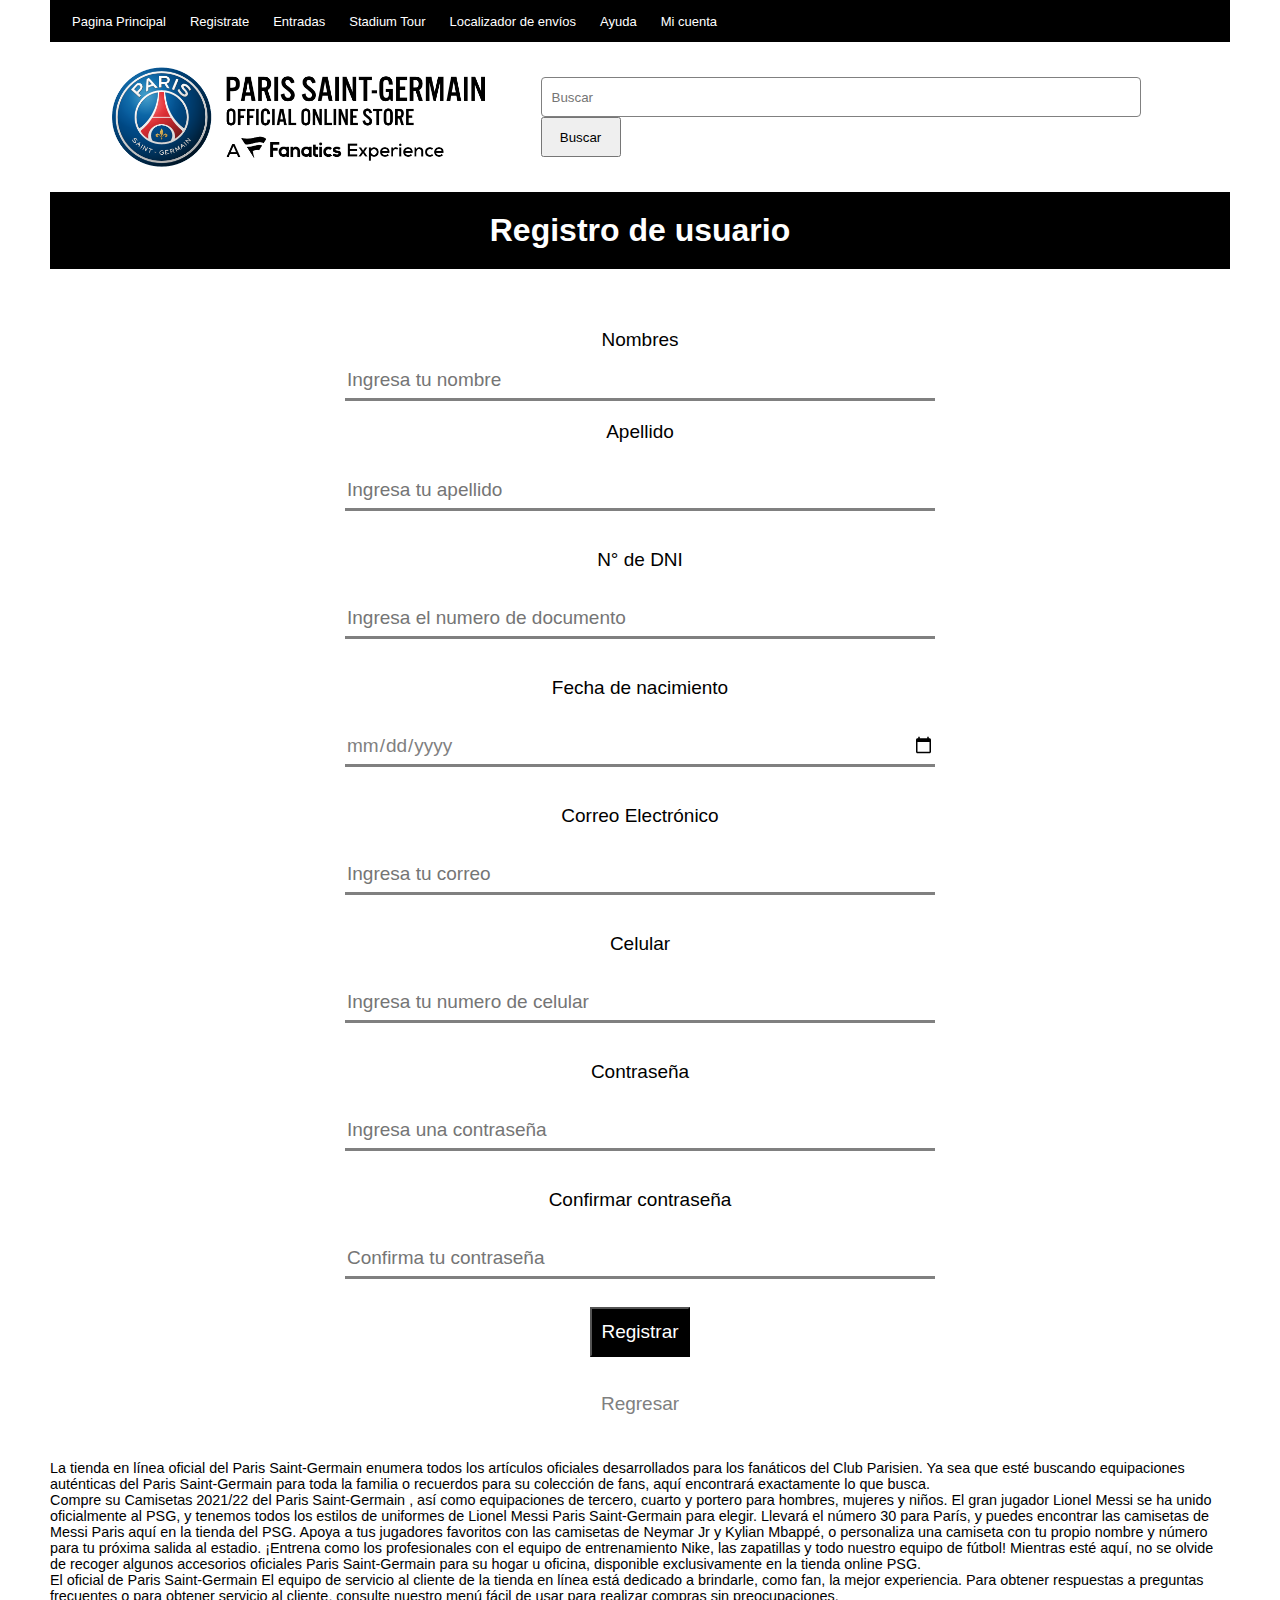
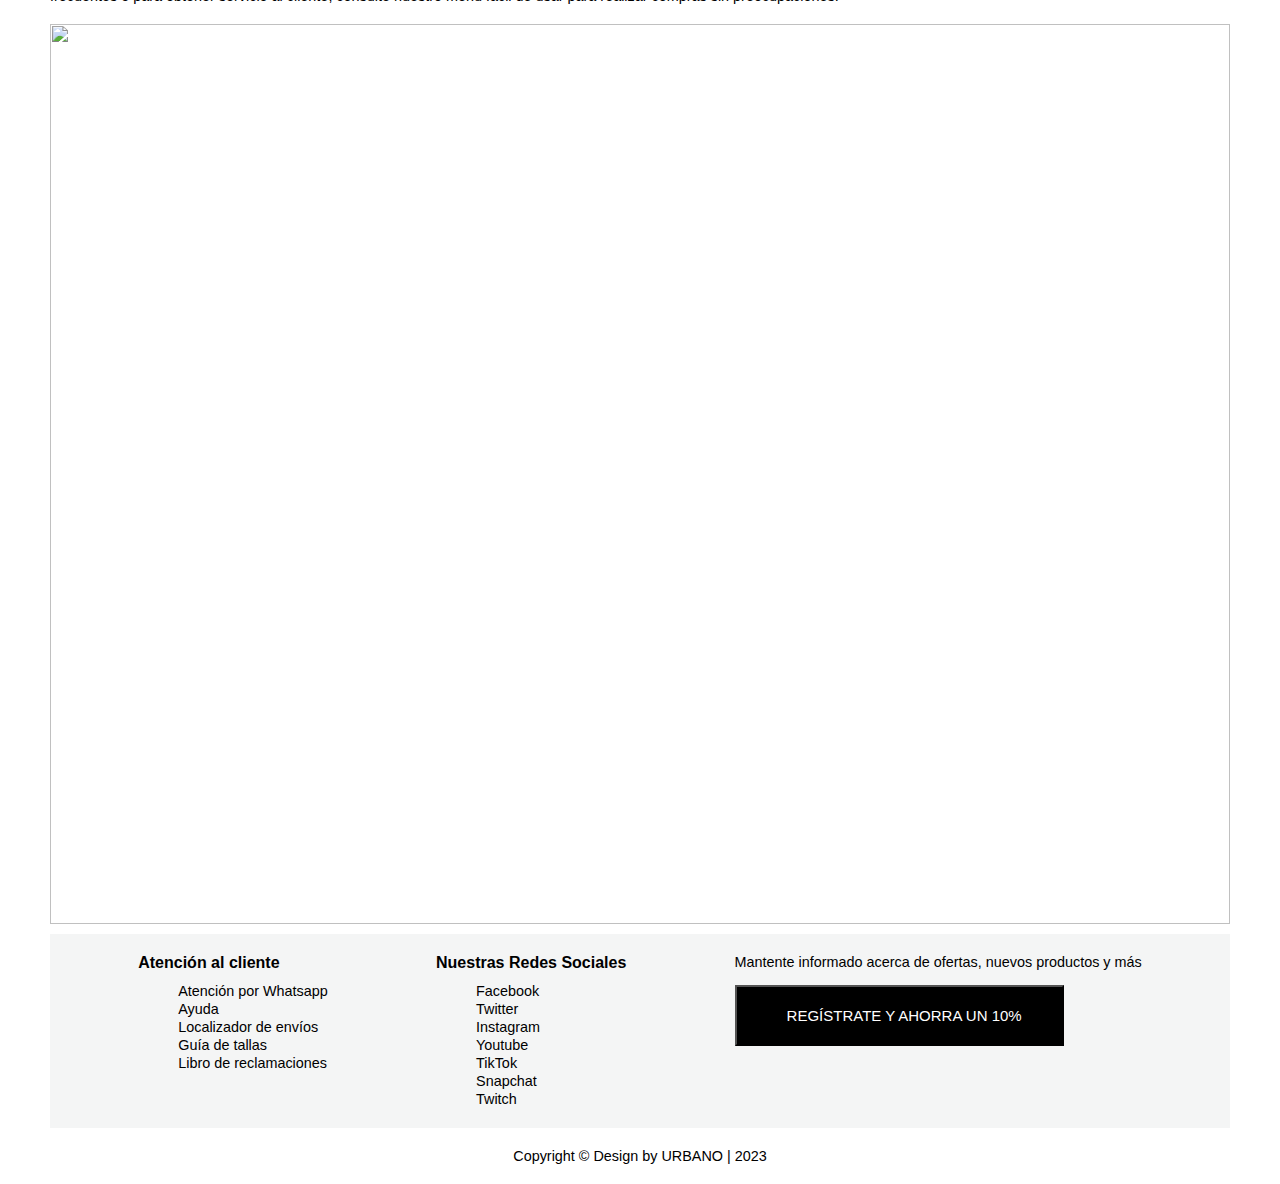
==== pages/registro.html @ ee5be63d "update" ====
<html lang="en">

<head>
    <meta charset="UTF-8">
    <title>Registro Usuario</title>
    <link rel="stylesheet" href="/style/registroStyle.css">
    <link rel="stylesheet" href="/style/indexStyle.css">
</head>

<body>
    <div id="cabecera">
        <div id="cabecera-option">
            <ul>
                <a href="../index.html"><li>Pagina Principal</li></a>
                <a href=""><li>Registrate</li></a>
                <a href=""><li>Entradas</li></a>
                <a href=""><li>Stadium Tour</li></a>
                <a href=""><li>Localizador de envíos</li></a>
                <a href=""><li>Ayuda</li></a>
                <a href=""><li>Mi cuenta</li></a>
            </ul>
        </div>
        <div id="buscador">
            <div>
                <img src="/images/logoPsg.png" alt="">
            </div>
            <div>
                <form id="formBuscador">
                    <input type="text" placeholder="Buscar">
                    <button formaction="../index.html">Buscar</button>
                </form>
            </div>
        </div>
    </div>

    <div id="contentRegistro">
        <div>
            <h1>Registro de usuario</h1>
        </div>
        <div id="formularioRegistro">
            <form action="" id="registroForm">
                <label for="">Nombres</label>
                <input type="text" placeholder="Ingresa tu nombre" required>
                <label for="">Apellido</label><br>
                <input type="text" placeholder="Ingresa tu apellido" required><br>
                <label for="">N° de DNI</label><br>
                <input type="number" placeholder="Ingresa el numero de documento" maxlength="8" required><br>
                <label for="">Fecha de nacimiento</label><br>
                <input type="date" name="" id="" required><br>
                <label for="">Correo Electrónico</label><br>
                <input type="email" required placeholder="Ingresa tu correo"><br>
                <label for="">Celular</label><br>
                <input type="number" required placeholder="Ingresa tu numero de celular"><br>
                <label for="">Contraseña</label><br>
                <input type="password" required placeholder="Ingresa una contraseña"><br>
                <label for="">Confirmar contraseña</label><br>
                <input type="password" required placeholder="Confirma tu contraseña"><br>
                <button>Registrar</button><br><br>
            </form>
            <a href="../index.html" id="regresarForm">Regresar</a>
        </div>
    </div>

    <!-- INFORMACION DE TIENDA -->
    <div id="acercaTienda">
        <p>La tienda en línea oficial del Paris Saint-Germain enumera todos los artículos oficiales desarrollados
            para los fanáticos del Club Parisien. Ya sea que esté buscando equipaciones auténticas del Paris
            Saint-Germain para toda la familia o recuerdos para su colección de fans, aquí encontrará exactamente lo
            que busca.

            <br>Compre su Camisetas 2021/22 del Paris Saint-Germain , así como equipaciones de tercero, cuarto y
            portero para hombres, mujeres y niños. El gran jugador Lionel Messi se ha unido oficialmente al PSG, y
            tenemos todos los estilos de uniformes de Lionel Messi Paris Saint-Germain para elegir. Llevará el
            número 30 para París, y puedes encontrar las camisetas de Messi Paris aquí en la tienda del PSG. Apoya a
            tus jugadores favoritos con las camisetas de Neymar Jr y Kylian Mbappé, o personaliza una camiseta con
            tu propio nombre y número para tu próxima salida al estadio. ¡Entrena como los profesionales con el
            equipo de entrenamiento Nike, las zapatillas y todo nuestro equipo de fútbol! Mientras esté aquí, no se
            olvide de recoger algunos accesorios oficiales Paris Saint-Germain para su hogar u oficina, disponible
            exclusivamente en la tienda online PSG.

            <br>El oficial de Paris Saint-Germain El equipo de servicio al cliente de la tienda en línea está
            dedicado a brindarle, como fan, la mejor experiencia. Para obtener respuestas a preguntas frecuentes o
            para obtener servicio al cliente, consulte nuestro menú fácil de usar para realizar compras sin
            preocupaciones.
        </p>
        <img src="https://store3.psg.fr/content/ws/all/963d6613-363e-43e3-8f7a-6f752ae7f5c5__1600X287.png" alt="">
    </div>

    <!-- PIE DE PAGINA -->
    <div id="footer">
        <!-- ATENCION AL CLIENTES -->
        <div id="atencionCliente">
            <h5>Atención al cliente</h5>
            <ul>
                <li><a href="https://api.whatsapp.com/send?phone=51952401130" target="_blank">Atención por Whatsapp</a></li>
                <li><a href="https://store3.psg.fr/customer-help-desk" target="_blank">Ayuda</a></li>
                <li><a href="https://store3.psg.fr/es/tracking-information/ch-1368" target="_blank">Localizador de
                        envíos</a></li>
                <li><a href="https://store3.psg.fr/es/sizing-guidelines/ch-1365" target="_blank">Guía de tallas</a>
                </li>
                <li><a href="https://google.com.pe" target="_blank">Libro de reclamaciones</a></li>
            </ul>
            <!-- REDES SOCIALES DE PAGINA -->
        </div>
        <div id="redesSociales">
            <h5>Nuestras Redes Sociales</h5>
            <ul>
                <li><a href="https://www.facebook.com/PSG/" target="_blank">Facebook</a></li>
                <li><a href="https://twitter.com/PSG_inside" target="_blank">Twitter</a></li>
                <li><a href="https://www.instagram.com/psg/" target="_blank">Instagram</a></li>
                <li><a href="https://www.youtube.com/user/PSGofficiel" target="_blank">Youtube</a></li>
                <li><a href="https://www.tiktok.com/@psg" target="_blank">TikTok</a></li>
                <li><a href="https://www.snapchat.com/add/psg" target="_blank">Snapchat</a></li>
                <li><a href="https://www.twitch.tv/psg?lang=es" target="_blank">Twitch</a></li>
            </ul>
        </div>
        <div id="footerRegistro">
            <p>Mantente informado acerca de ofertas, nuevos productos y más</p>
            <button><a href="registro.html">REGÍSTRATE Y AHORRA UN 10%</a></button>
        </div>
    </div>
    <!-- DERECHOS PAGINA -->
    <div id="derechos">
        <p>Copyright © Design by URBANO | 2023</p>
    </div>

</body>

</html>
---- style/registroStyle.css ----
/*ESTILOS DE FORMULARIO*/

#contentRegistro {
    margin-left: 50px;
    margin-right: 50px;
}

#contentRegistro div {
    padding-bottom: 25px;
}

#contentRegistro div h1 {
    background-color: rgb(0, 0, 0);
    color: rgb(255, 255, 255);
    padding-top: 20px;
    padding-bottom: 20px;
    text-align: center;
    font-family: Arial, Helvetica, sans-serif;
}

#formularioRegistro {
    margin-top: 15px;
    text-align: center;
}

#registroForm {
    display: flex;
    flex-direction: column;
    margin: 0px auto;
    align-items: center;
}

#registroForm label,input {
    width: 50%;
}

#registroForm label {
    margin-top: 10px;
    padding: 10px;
    font-size: 19px;
    font-family: Arial, Helvetica, sans-serif;
}

#registroForm input {
    height: 40px;
    border: 0;
    outline: none;
    border-bottom: 3px gray solid;
    font-size: 19px;
    font-family: Arial, Helvetica, sans-serif;
    color: gray;
}

#registroForm input:placeholder-shown {
    font-size: 19px;
    font-family: Arial, Helvetica, sans-serif;
}

#registroForm button{
    margin-top: 10px;
    height: 50px;
    width: 100px;
    font-size: 19px;
    background-color: black;
    color: white;
    cursor: pointer;
}

#registroForm button:hover{
    font-size: 20px;
}

#regresarForm{
    font-size: 19px;
    font-family: Arial, Helvetica, sans-serif;
    color: gray;
    text-decoration: none;
}

#regresarForm:hover{
    color: #000;
    text-decoration: underline;
}
---- style/indexStyle.css ----
* {
    margin: 0;
}

/*ESTILO DE MENU DE NAVEGACION*/

#cabecera-option ul {
    background-color: rgb(0, 0, 0);
    padding: 12px;
    margin-left: 50px;
    margin-right: 50px;
}

#cabecera-option ul li {
    display: inline-block;
    padding-left: 10px;
    padding-right: 10px;
    font-size: 13px;
    font-family: Arial, Helvetica, sans-serif;
    color: rgb(255, 255, 255);
}

#cabecera-option ul li:hover {
    text-decoration: underline;
}

/*ESTILO DE LOGO Y BUSCADOR DE PAGINA*/

#buscador {
    margin: 15px;
    padding: 10px;
    display: flex;
    justify-content: space-between;
    align-items: center;
    margin-left: 50px;
    margin-right: 50px;
}

#buscador img {
    height: 100px;
    padding-left: 50px;
    padding-right: 50px;
}

#formBuscador input {
    width: 600px;
    height: 40px;
    border-radius: 4px;
    margin-right: 10px;
    border: 1px gray solid;
    padding-left: 10px;
}

#formBuscador button {
    width: 80px;
    height: 40px;
    margin-right: 200px;
}

/*ESTILO MENU PRINCIPAL*/

#menuPrincipal{
    background-color: black;
    margin-left: 50px;
    margin-right: 50px;
}

#menuPrincipal ul{
    display: flex;
    justify-content: space-around;
}

#menuPrincipal ul a{
    padding: 20px;
    text-decoration: none;
    font-family: Arial, Helvetica, sans-serif;
    color: white;
    opacity: 0.8;
}

#menuPrincipal ul a:hover{
    opacity: 1;
}

#menuPrincipal ul li{
    list-style-type: none;
}

/*ESTILO TABLA*/

#contenedorProducto{
    margin-left: 50px;
    margin-right: 50px;
    margin-top: 10px;
}

#contenedorProducto h2{
    background-color: rgb(0, 0, 0);
    color: rgb(255, 255, 255);
    padding-top: 20px;
    padding-bottom: 20px;
    text-align: center;
    font-family: Arial, Helvetica, sans-serif;
    margin-bottom: 15px;
}

.producto{
    display: block;
    align-items: center;
    height: 520px;
    width: 392px;
}

.tituloProducto{
    margin-top: 30px;
    font-size: 15px;
    text-align: center;
    font-family: Arial, Helvetica, sans-serif;
}

.fotoProducto{
    width: 350px;
    margin-top: 20px;
    margin-left: 15px;
    margin-bottom: 15px;
}

.agregarCarro{
    margin-left: 15px;
    padding: 8px;
    border: 1px black solid;
    border-radius: 6    px;
}

.precioAntesProducto{
    font-family: Arial, Helvetica, sans-serif;
    font-size: 15px;
    color: black;
    opacity: 0.6;
    margin-left: 20px;
    margin-top: 10px;
}

.precioProducto{
    font-family: Arial, Helvetica, sans-serif;
    margin-top: 10px;
    margin-left: 20px;
}

.producto a{
    margin-top: 10px;
    list-style-type: none;
    text-decoration: none;
    background-color: black;
    color: white;
    font-family: "Helvetica Neue",Helvetica,Arial,sans-serif;
}

.producto a:hover{
    opacity: 0.4;
}

/*ESTILO ACERTA TIENDA*/

#acercaTienda{
    margin-left: 50px;
    margin-right: 50px;
    margin-top: 20px;
    font-family: Arial, Helvetica, sans-serif;
}

#acercaTienda img{
    margin-top: 20px;
    width: 100%;
}

/*PIE DE PAGINA*/

#footer{
    background-color: #f4f5f5;
    margin-top: 10px;
    display: flex;
    justify-content: space-evenly;
    margin-left: 50px;
    margin-right: 50px;
    font-family: "Open Sans",sans-serif;
}

#footer div{
    margin: 20px;
}

#footer div h5{
    margin-bottom: 10px;
    font-size: 100%;
}

#footer div ul li{
    list-style-type: none;
}

#footer div ul a,p{
    font-size: 90%;
    text-decoration: none;
    color: #000;
}

#footer div ul a:hover{
    text-decoration: underline;
}

#footerRegistro button{
    margin-top: 15px;
    padding: 20px;
    background-color: black;
    color: white;
    cursor: pointer;
    font-size: 15px;
}

#footerRegistro button a{
    text-decoration: none;
    color: white;
    padding: 20px 20px 20px 30px;
}

#derechos{
    padding-top: 20px;
    padding-bottom: 20px;
    display: flex;
    justify-content: center;
}

#derechos p{
    font-family: "Open Sans",sans-serif;
}
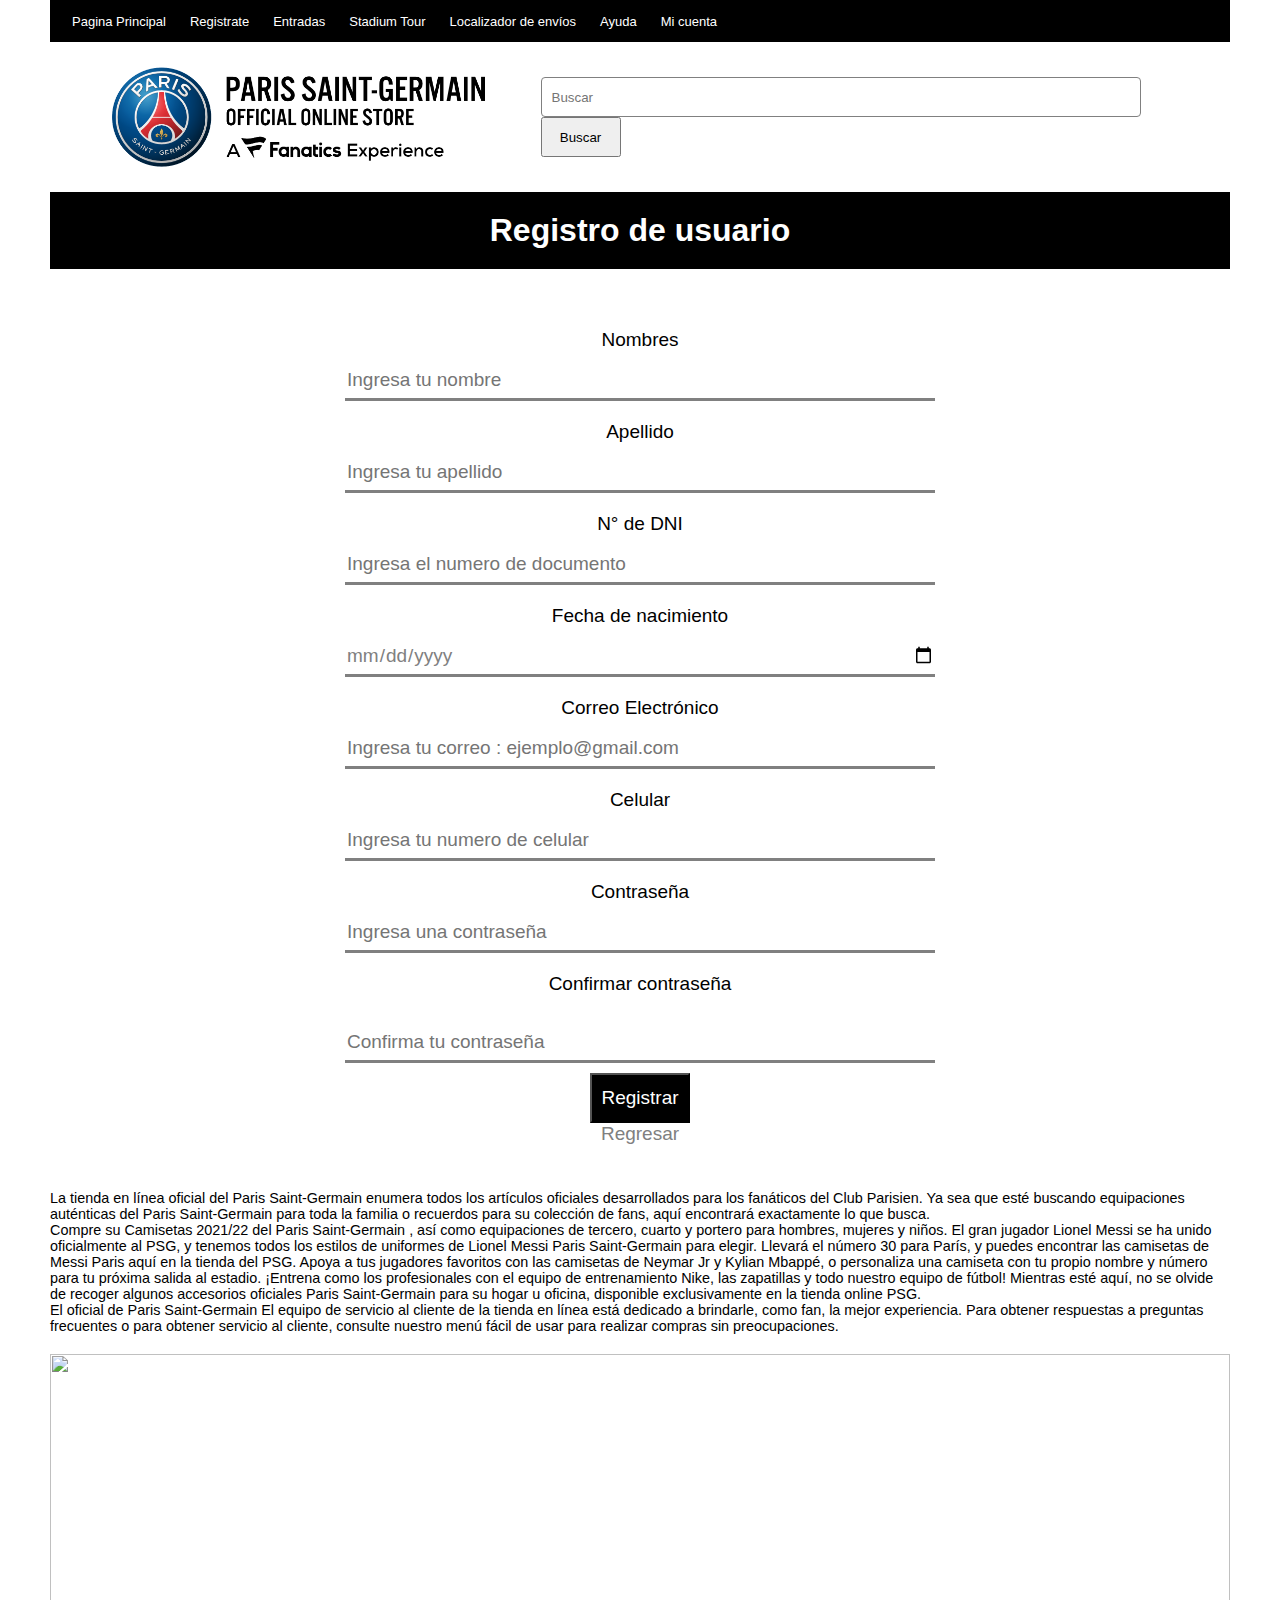
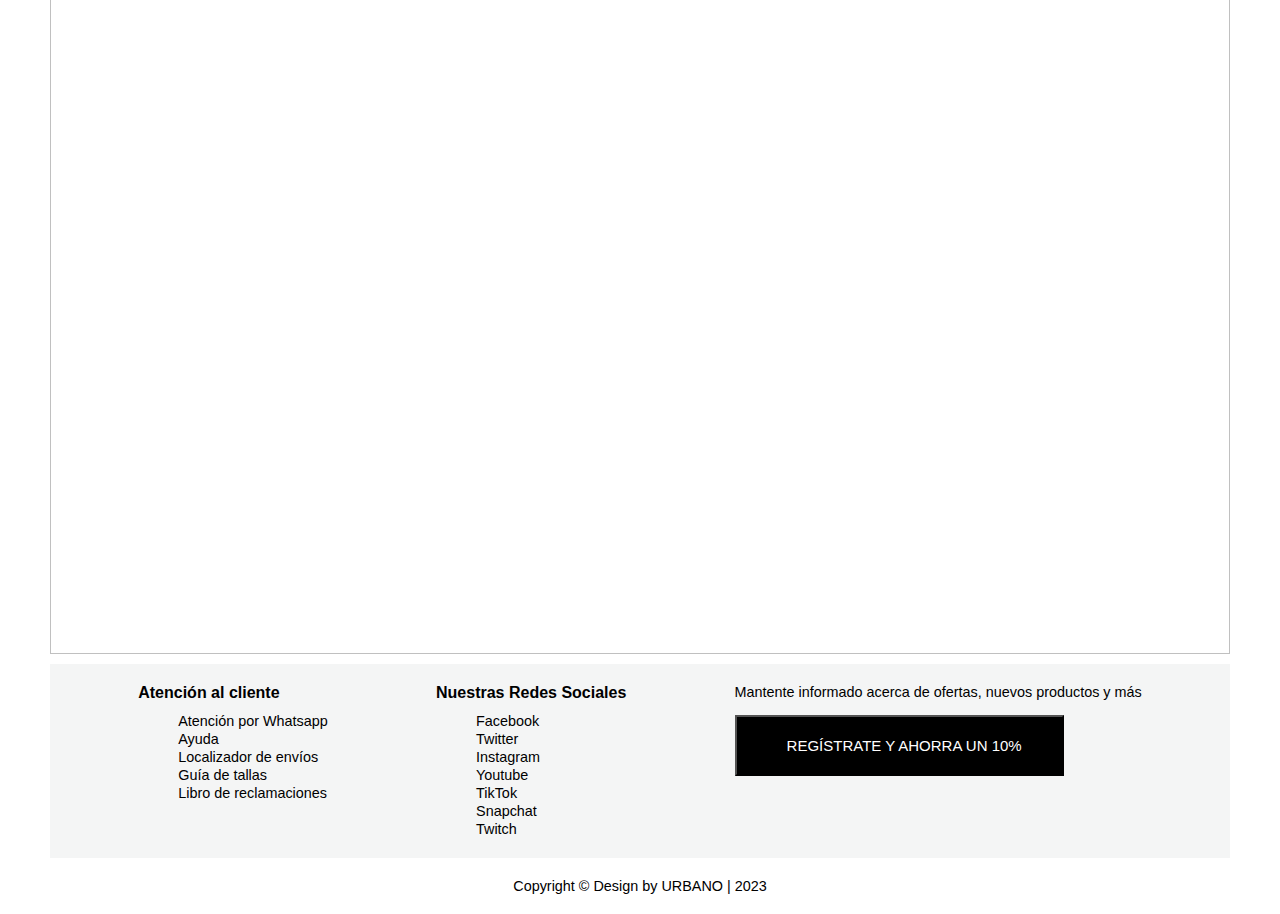
==== commit 6e390d36: "update" ====
--- a/pages/registro.html
+++ b/pages/registro.html
@@ -1,25 +1,29 @@
-<html lang="en">
-
+<html>
 <head>
     <meta charset="UTF-8">
     <title>Registro Usuario</title>
+    <!-- ICONO PAGINA WEB -->
+    <link rel="shortcut icon" href="/images/iconoPsg.ico">
+    <!-- REFERENCIA ESTILOS -->
     <link rel="stylesheet" href="/style/registroStyle.css">
     <link rel="stylesheet" href="/style/indexStyle.css">
 </head>
 
 <body>
+     <!-- CABEZERA DE PAGINA -->
     <div id="cabecera">
         <div id="cabecera-option">
             <ul>
                 <a href="../index.html"><li>Pagina Principal</li></a>
-                <a href=""><li>Registrate</li></a>
-                <a href=""><li>Entradas</li></a>
-                <a href=""><li>Stadium Tour</li></a>
-                <a href=""><li>Localizador de envíos</li></a>
-                <a href=""><li>Ayuda</li></a>
-                <a href=""><li>Mi cuenta</li></a>
+                <a href="/pages/registro.html"><li>Registrate</li></a>
+                <a href="https://billetterie.psg.fr/en/?utm_source=store.psg.fr&utm_medium=referral&utm_campaign=Store_PSG" target="_blank"><li>Entradas</li></a>
+                <a href="https://es.experience.psg.fr/?utm_source=Store&utm_medium=Store_header&utm_campaign=Store_header_StadiumTour" target="_blank"><li>Stadium Tour</li></a>
+                <a href="https://store3.psg.fr/track-order" target="_blank"><li>Localizador de envíos</li></a>
+                <a href="https://store3.psg.fr/customer-help-desk" target="_blank"><li>Ayuda</li></a>
+                <a href="https://login.psg.fr/17900b24-9824-4148-b1a1-ccfdbaae0d0d/auth-ui/login?__aic_csrf=8iApHK5oy0-Y6-9h&backUrl=https%3A%2F%2Fstore3.psg.fr%2F&client_id=8ef93ea2-408f-4463-8f12-0aaca856be4c&nonce=h1LZ1Z53Is9WoUPrxxKQaA%3D%3D&prompt=login&redirect_uri=https%3A%2F%2Fstore3.psg.fr%2Fapi%2Faccount%2Foauth%2Foidcreturn&response_mode=form_post&response_type=code&scope=openid+profile+email+address+phone&state=eyJzZXNzaW9uSWQiOiJiNzE4YzNmMC1hMjhmLTExZWQtOTJhMi00NTRlMzlhYWI4MWUiLCJuZXh0UGF0aG5hbWUiOiIvIiwiYmFja1VybCI6Imh0dHBzOi8vc3RvcmUzLnBzZy5mci8ifQ%3D%3D&ui_locales=es-ES" target="_blank"><li>Mi cuenta</li></a>
             </ul>
         </div>
+        <!-- BUSCADOR Y LOGO DE PAGINA -->
         <div id="buscador">
             <div>
                 <img src="/images/logoPsg.png" alt="">
@@ -33,30 +37,33 @@
         </div>
     </div>
 
+    <!-- CONTENEDOR REGISTRO USUARIO -->
     <div id="contentRegistro">
         <div>
             <h1>Registro de usuario</h1>
         </div>
         <div id="formularioRegistro">
-            <form action="" id="registroForm">
+            <!-- FORMULARIO -->
+            <form action="#" id="registroForm">
                 <label for="">Nombres</label>
                 <input type="text" placeholder="Ingresa tu nombre" required>
-                <label for="">Apellido</label><br>
-                <input type="text" placeholder="Ingresa tu apellido" required><br>
-                <label for="">N° de DNI</label><br>
-                <input type="number" placeholder="Ingresa el numero de documento" maxlength="8" required><br>
-                <label for="">Fecha de nacimiento</label><br>
-                <input type="date" name="" id="" required><br>
-                <label for="">Correo Electrónico</label><br>
-                <input type="email" required placeholder="Ingresa tu correo"><br>
-                <label for="">Celular</label><br>
-                <input type="number" required placeholder="Ingresa tu numero de celular"><br>
-                <label for="">Contraseña</label><br>
-                <input type="password" required placeholder="Ingresa una contraseña"><br>
+                <label for="">Apellido</label>
+                <input type="text" placeholder="Ingresa tu apellido" required>
+                <label for="">N° de DNI</label>
+                <input type="number" placeholder="Ingresa el numero de documento" maxlength="8" required>
+                <label for="">Fecha de nacimiento</label>
+                <input type="date" name="" id="" required>
+                <label for="">Correo Electrónico</label>
+                <input type="email" required placeholder="Ingresa tu correo : ejemplo@gmail.com">
+                <label for="">Celular</label>
+                <input type="number" required placeholder="Ingresa tu numero de celular">
+                <label for="">Contraseña</label>
+                <input type="password" required placeholder="Ingresa una contraseña">
                 <label for="">Confirmar contraseña</label><br>
-                <input type="password" required placeholder="Confirma tu contraseña"><br>
-                <button>Registrar</button><br><br>
+                <input type="password" required placeholder="Confirma tu contraseña">
+                <button>Registrar</button>
             </form>
+            <!-- BOTON REGRESAR -->
             <a href="../index.html" id="regresarForm">Regresar</a>
         </div>
     </div>
@@ -66,9 +73,7 @@
         <p>La tienda en línea oficial del Paris Saint-Germain enumera todos los artículos oficiales desarrollados
             para los fanáticos del Club Parisien. Ya sea que esté buscando equipaciones auténticas del Paris
             Saint-Germain para toda la familia o recuerdos para su colección de fans, aquí encontrará exactamente lo
-            que busca.
-
-            <br>Compre su Camisetas 2021/22 del Paris Saint-Germain , así como equipaciones de tercero, cuarto y
+            que busca.<br>Compre su Camisetas 2021/22 del Paris Saint-Germain , así como equipaciones de tercero, cuarto y
             portero para hombres, mujeres y niños. El gran jugador Lionel Messi se ha unido oficialmente al PSG, y
             tenemos todos los estilos de uniformes de Lionel Messi Paris Saint-Germain para elegir. Llevará el
             número 30 para París, y puedes encontrar las camisetas de Messi Paris aquí en la tienda del PSG. Apoya a
@@ -76,9 +81,7 @@
             tu propio nombre y número para tu próxima salida al estadio. ¡Entrena como los profesionales con el
             equipo de entrenamiento Nike, las zapatillas y todo nuestro equipo de fútbol! Mientras esté aquí, no se
             olvide de recoger algunos accesorios oficiales Paris Saint-Germain para su hogar u oficina, disponible
-            exclusivamente en la tienda online PSG.
-
-            <br>El oficial de Paris Saint-Germain El equipo de servicio al cliente de la tienda en línea está
+            exclusivamente en la tienda online PSG.<br>El oficial de Paris Saint-Germain El equipo de servicio al cliente de la tienda en línea está
             dedicado a brindarle, como fan, la mejor experiencia. Para obtener respuestas a preguntas frecuentes o
             para obtener servicio al cliente, consulte nuestro menú fácil de usar para realizar compras sin
             preocupaciones.
@@ -100,8 +103,8 @@
                 </li>
                 <li><a href="https://google.com.pe" target="_blank">Libro de reclamaciones</a></li>
             </ul>
-            <!-- REDES SOCIALES DE PAGINA -->
         </div>
+        <!-- REDES SOCIALES DE PAGINA -->
         <div id="redesSociales">
             <h5>Nuestras Redes Sociales</h5>
             <ul>
@@ -114,6 +117,7 @@
                 <li><a href="https://www.twitch.tv/psg?lang=es" target="_blank">Twitch</a></li>
             </ul>
         </div>
+        <!-- REGISTRO EN FOOTER -->
         <div id="footerRegistro">
             <p>Mantente informado acerca de ofertas, nuevos productos y más</p>
             <button><a href="registro.html">REGÍSTRATE Y AHORRA UN 10%</a></button>
--- a/style/registroStyle.css
+++ b/style/registroStyle.css
@@ -70,14 +70,14 @@
     font-size: 20px;
 }
 
-#regresarForm{
+#contentRegistro a{
     font-size: 19px;
     font-family: Arial, Helvetica, sans-serif;
     color: gray;
     text-decoration: none;
 }
 
-#regresarForm:hover{
+#contentRegistro a:hover{
     color: #000;
     text-decoration: underline;
 }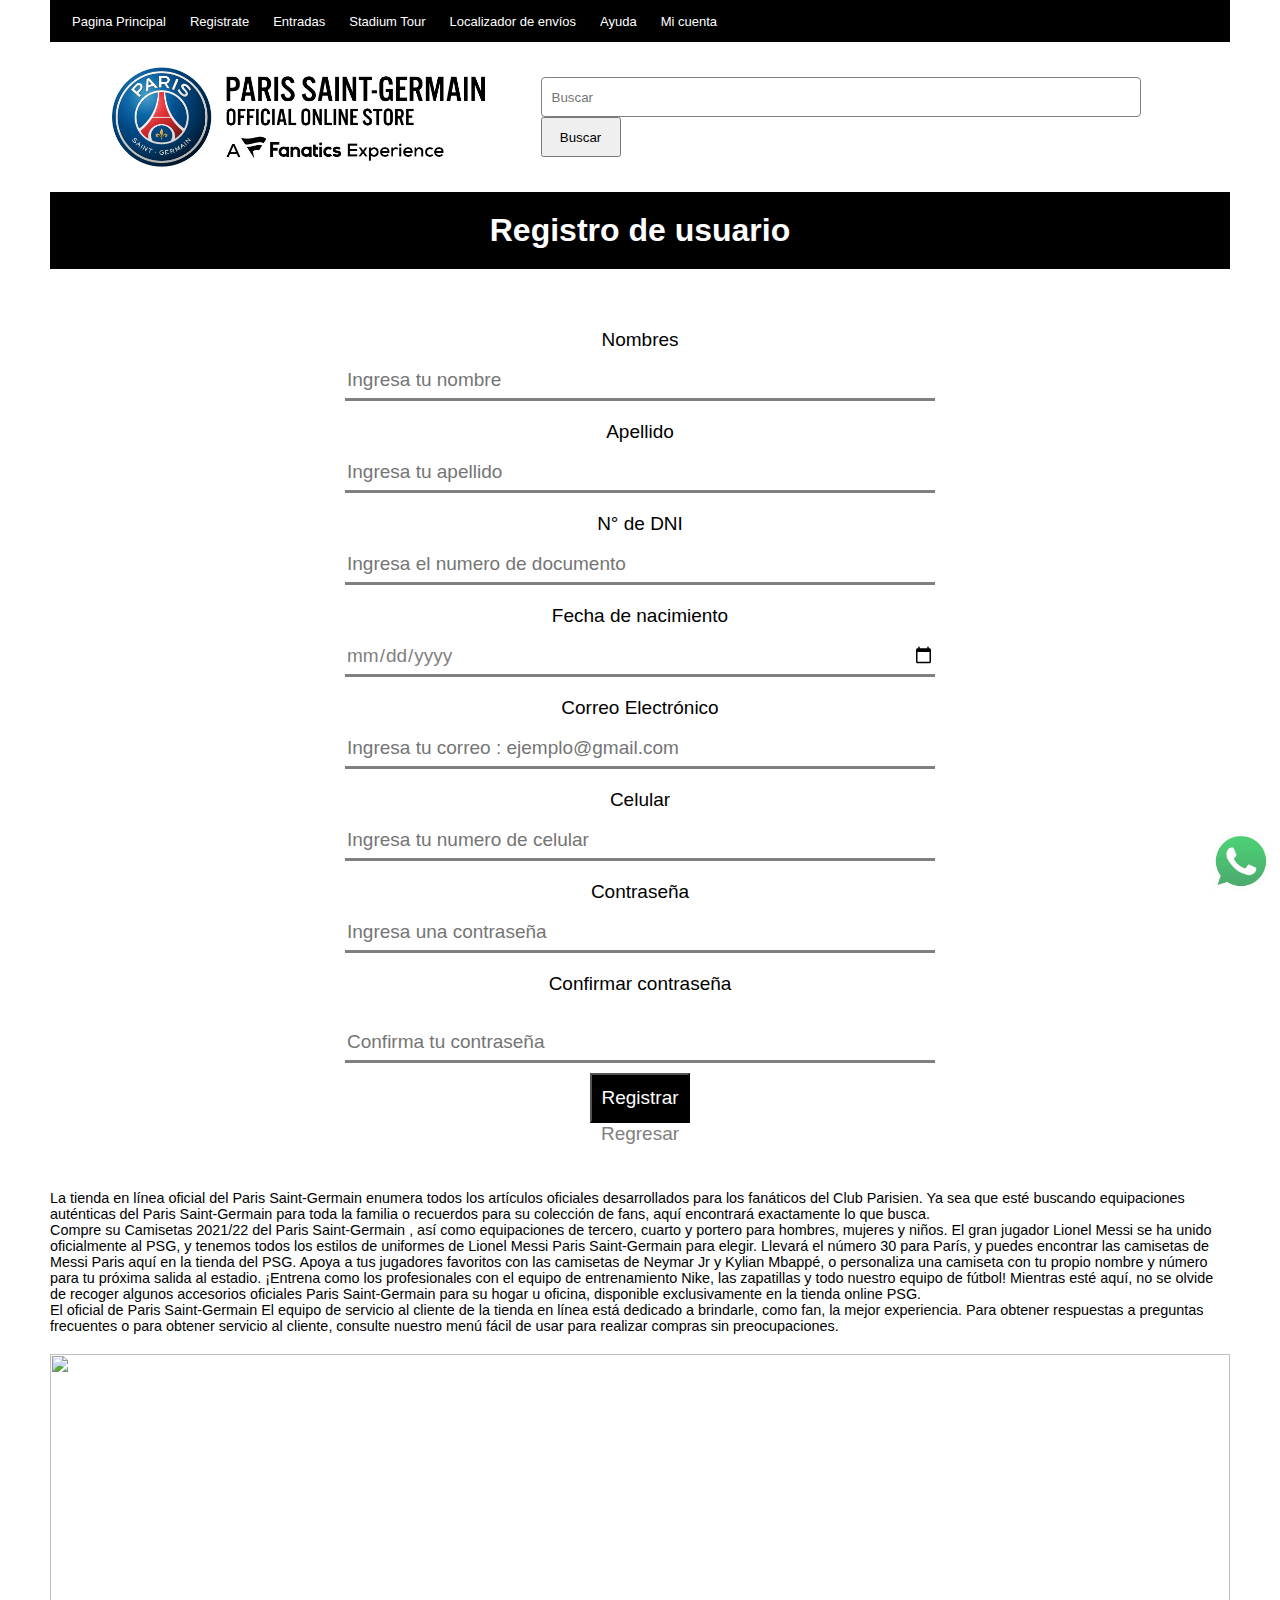
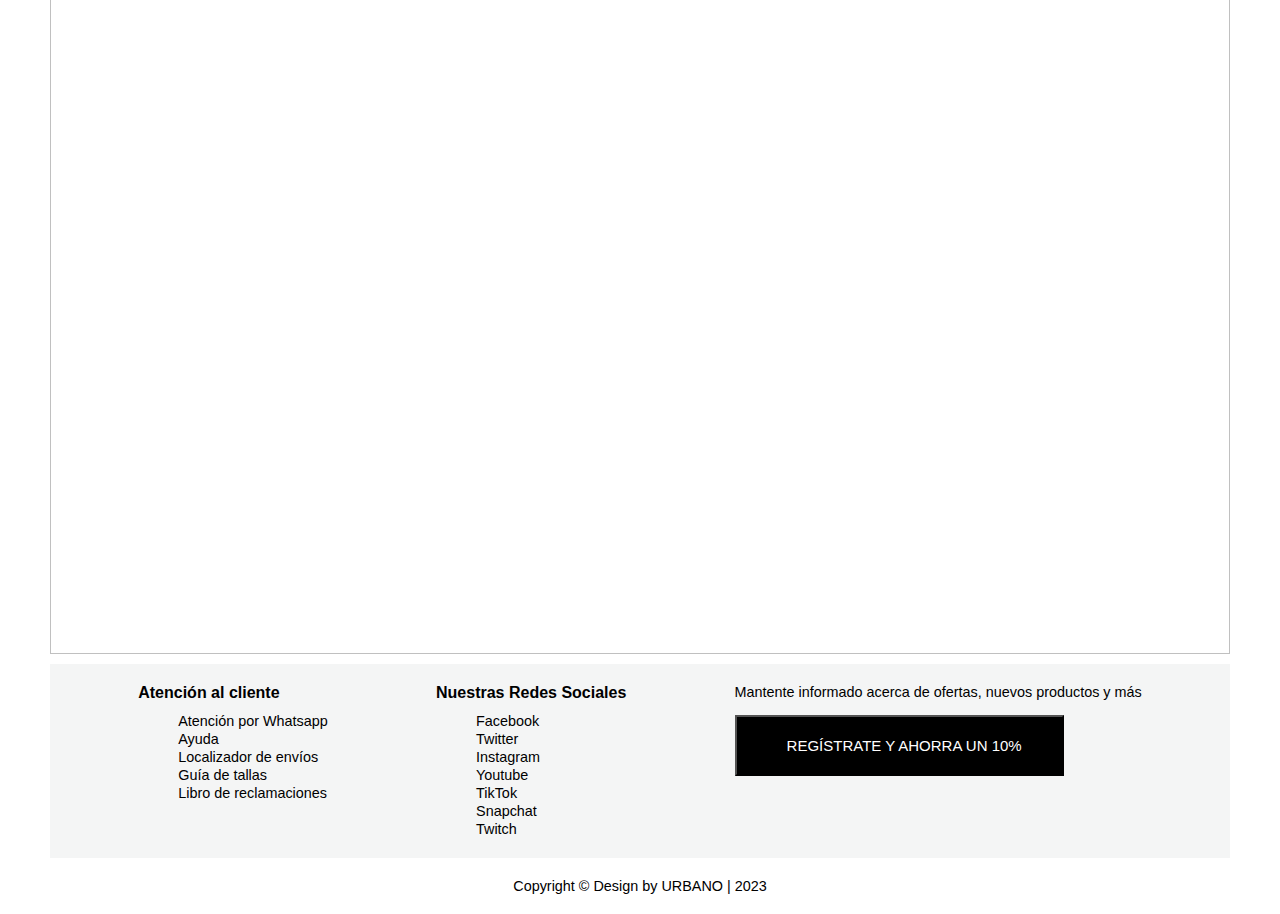
==== commit 3f85a6ee: "update" ====
--- a/pages/registro.html
+++ b/pages/registro.html
@@ -10,7 +10,13 @@
 </head>
 
 <body>
-     <!-- CABEZERA DE PAGINA -->
+
+    <!-- CONTACTANOS EN WHATSAPP -->
+    <a id="contactoWSP" href="https://api.whatsapp.com/send?phone=51952401130s" target="_blank">
+        <img src="/images/whatsapp.png">
+    </a>
+
+    <!-- CABEZERA DE PAGINA -->
     <div id="cabecera">
         <div id="cabecera-option">
             <ul>
--- a/style/indexStyle.css
+++ b/style/indexStyle.css
@@ -1,5 +1,22 @@
 * {
     margin: 0;
+}
+
+#contactoWSP{
+    position: fixed;
+    bottom: 0;
+    right: 0;
+    width: 80px;
+}
+
+#contactoWSP img{
+    opacity: 0.7;
+    width: 80px;
+}
+
+#contactoWSP img:hover{
+    opacity: 1;
+    width: 90px;
 }
 
 /*ESTILO DE MENU DE NAVEGACION*/
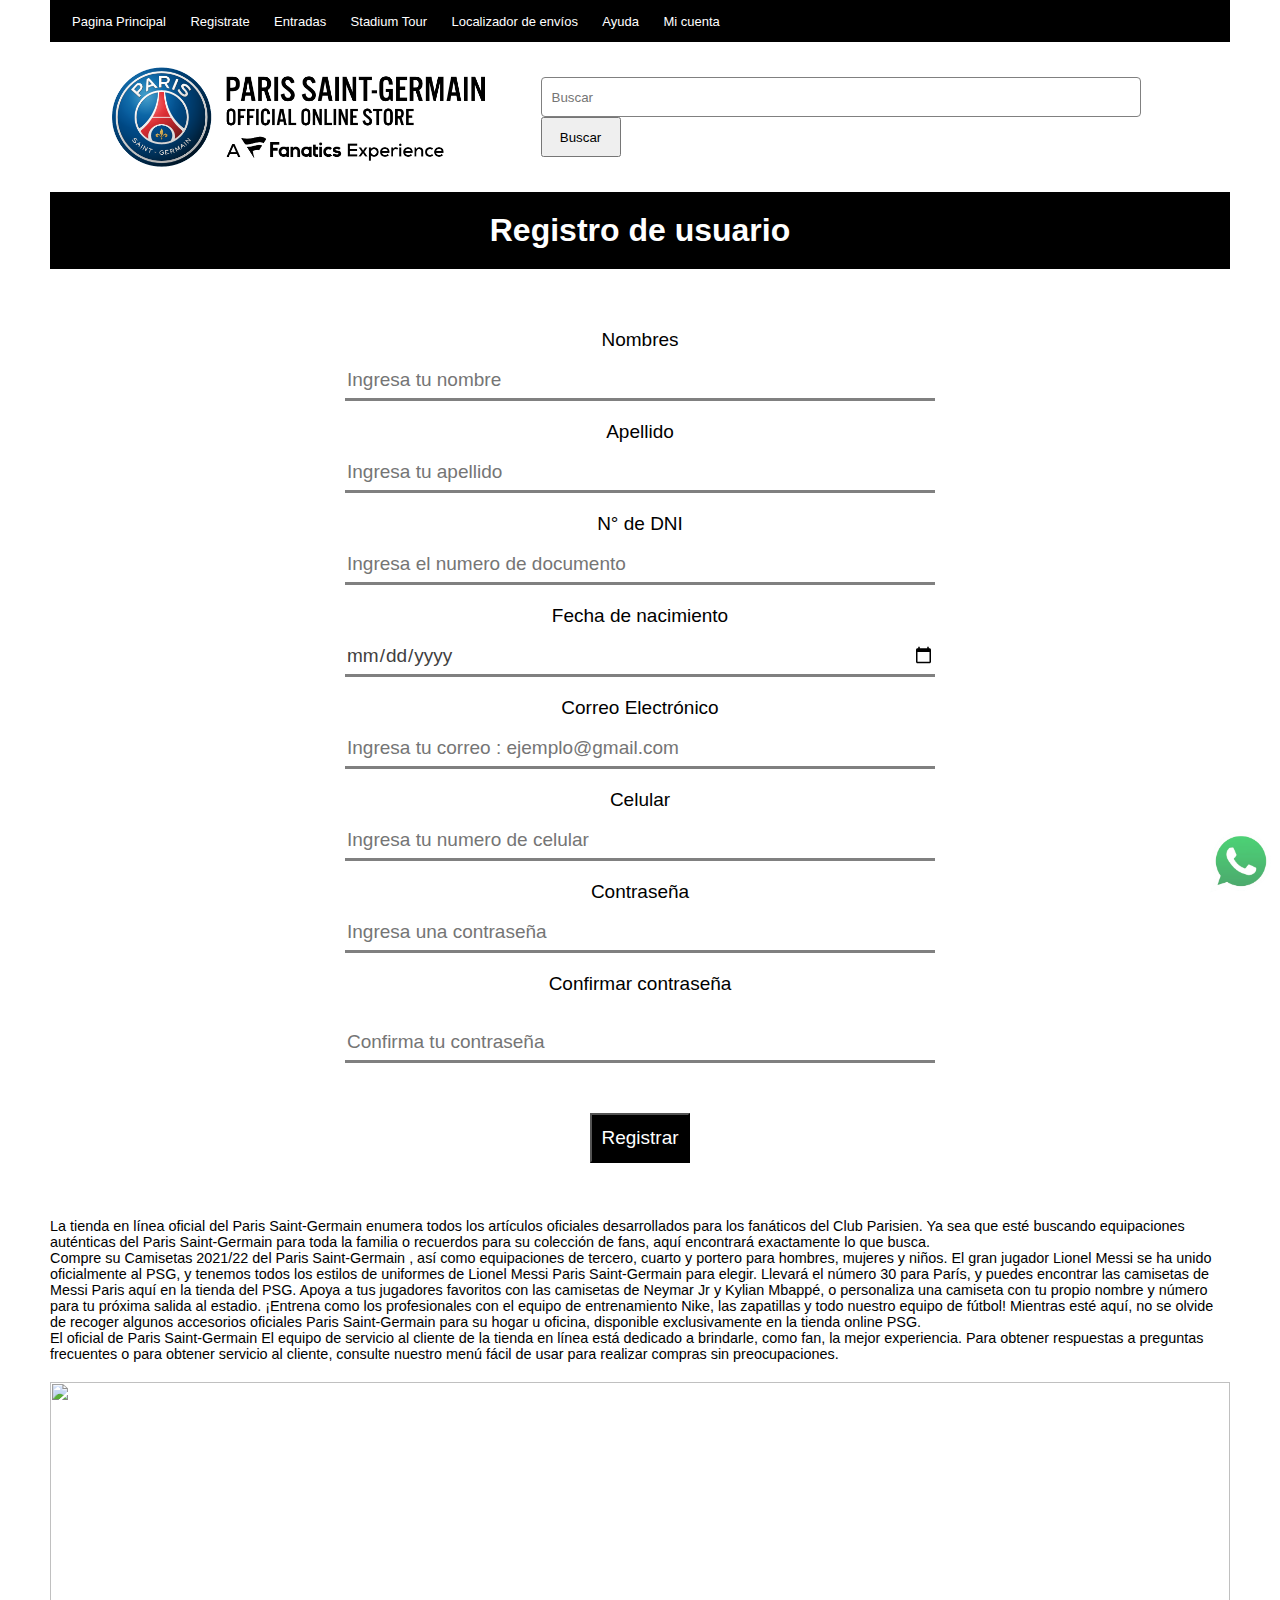
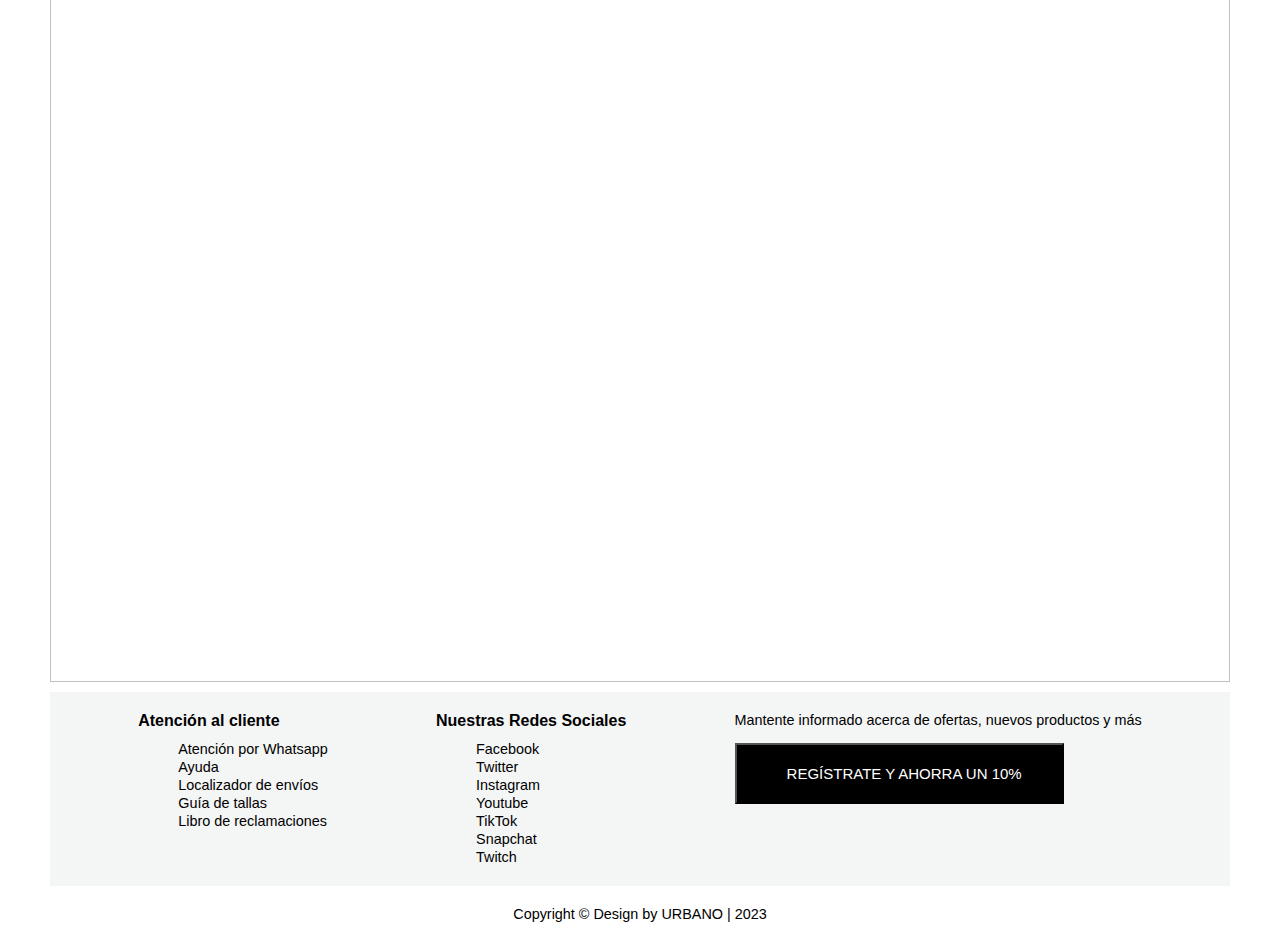
==== commit 8f96fd10: "update" ====
--- a/pages/registro.html
+++ b/pages/registro.html
@@ -67,10 +67,8 @@
                 <input type="password" required placeholder="Ingresa una contraseña">
                 <label for="">Confirmar contraseña</label><br>
                 <input type="password" required placeholder="Confirma tu contraseña">
-                <button>Registrar</button>
+                <button formaction="#">Registrar</button>
             </form>
-            <!-- BOTON REGRESAR -->
-            <a href="../index.html" id="regresarForm">Regresar</a>
         </div>
     </div>
 
--- a/style/registroStyle.css
+++ b/style/registroStyle.css
@@ -10,12 +10,11 @@
 }
 
 #contentRegistro div h1 {
-    background-color: rgb(0, 0, 0);
-    color: rgb(255, 255, 255);
+    background-color: #000000;
+    color: #FFFFFF;
     padding-top: 20px;
     padding-bottom: 20px;
     text-align: center;
-    font-family: Arial, Helvetica, sans-serif;
 }
 
 #formularioRegistro {
@@ -38,31 +37,34 @@
     margin-top: 10px;
     padding: 10px;
     font-size: 19px;
-    font-family: Arial, Helvetica, sans-serif;
 }
 
 #registroForm input {
     height: 40px;
     border: 0;
     outline: none;
-    border-bottom: 3px gray solid;
+    border-bottom: 3px #808080 solid;
     font-size: 19px;
-    font-family: Arial, Helvetica, sans-serif;
-    color: gray;
+    color: #414040;
+    padding-top: 10px;
+    padding-bottom: 10px;
 }
 
-#registroForm input:placeholder-shown {
+#registroForm input::placeholder {
     font-size: 19px;
-    font-family: Arial, Helvetica, sans-serif;
+}
+
+#registroForm input:hover{
+    background:#e8e7e7;
 }
 
 #registroForm button{
-    margin-top: 10px;
+    margin-top: 50px;
     height: 50px;
     width: 100px;
     font-size: 19px;
     background-color: black;
-    color: white;
+    color: #FFFFFF;
     cursor: pointer;
 }
 
@@ -72,12 +74,11 @@
 
 #contentRegistro a{
     font-size: 19px;
-    font-family: Arial, Helvetica, sans-serif;
-    color: gray;
+    color: #808080;
     text-decoration: none;
 }
 
 #contentRegistro a:hover{
-    color: #000;
+    color: #000000;
     text-decoration: underline;
 }--- a/style/indexStyle.css
+++ b/style/indexStyle.css
@@ -1,5 +1,6 @@
 * {
     margin: 0;
+    font-family: "Open Sans",sans-serif;
 }
 
 #contactoWSP{
@@ -22,7 +23,7 @@
 /*ESTILO DE MENU DE NAVEGACION*/
 
 #cabecera-option ul {
-    background-color: rgb(0, 0, 0);
+    background-color: #000000;
     padding: 12px;
     margin-left: 50px;
     margin-right: 50px;
@@ -33,8 +34,7 @@
     padding-left: 10px;
     padding-right: 10px;
     font-size: 13px;
-    font-family: Arial, Helvetica, sans-serif;
-    color: rgb(255, 255, 255);
+    color: #FFFFFF;
 }
 
 #cabecera-option ul li:hover {
@@ -64,7 +64,7 @@
     height: 40px;
     border-radius: 4px;
     margin-right: 10px;
-    border: 1px gray solid;
+    border: 1px #808080 solid;
     padding-left: 10px;
 }
 
@@ -90,8 +90,7 @@
 #menuPrincipal ul a{
     padding: 20px;
     text-decoration: none;
-    font-family: Arial, Helvetica, sans-serif;
-    color: white;
+    color: #FFFFFF;
     opacity: 0.8;
 }
 
@@ -112,12 +111,11 @@
 }
 
 #contenedorProducto h2{
-    background-color: rgb(0, 0, 0);
-    color: rgb(255, 255, 255);
+    background-color: #000000;
+    color: #FFFFFF;
     padding-top: 20px;
     padding-bottom: 20px;
     text-align: center;
-    font-family: Arial, Helvetica, sans-serif;
     margin-bottom: 15px;
 }
 
@@ -132,7 +130,6 @@
     margin-top: 30px;
     font-size: 15px;
     text-align: center;
-    font-family: Arial, Helvetica, sans-serif;
 }
 
 .fotoProducto{
@@ -145,32 +142,30 @@
 .agregarCarro{
     margin-left: 15px;
     padding: 8px;
-    border: 1px black solid;
+    border: 1px #000000 solid;
     border-radius: 6    px;
 }
 
 .precioAntesProducto{
-    font-family: Arial, Helvetica, sans-serif;
     font-size: 15px;
-    color: black;
+    color: #000000;
     opacity: 0.6;
     margin-left: 20px;
     margin-top: 10px;
 }
 
 .precioProducto{
-    font-family: Arial, Helvetica, sans-serif;
     margin-top: 10px;
     margin-left: 20px;
+    font-size: 22px;
 }
 
 .producto a{
     margin-top: 10px;
     list-style-type: none;
     text-decoration: none;
-    background-color: black;
-    color: white;
-    font-family: "Helvetica Neue",Helvetica,Arial,sans-serif;
+    background-color: #000000;
+    color: #FFFFFF;
 }
 
 .producto a:hover{
@@ -182,8 +177,7 @@
 #acercaTienda{
     margin-left: 50px;
     margin-right: 50px;
-    margin-top: 20px;
-    font-family: Arial, Helvetica, sans-serif;
+    margin-top: 30px;
 }
 
 #acercaTienda img{
@@ -200,7 +194,6 @@
     justify-content: space-evenly;
     margin-left: 50px;
     margin-right: 50px;
-    font-family: "Open Sans",sans-serif;
 }
 
 #footer div{
@@ -229,15 +222,15 @@
 #footerRegistro button{
     margin-top: 15px;
     padding: 20px;
-    background-color: black;
-    color: white;
+    background-color: #000000;
+    color: #FFFFFF;
     cursor: pointer;
     font-size: 15px;
 }
 
 #footerRegistro button a{
     text-decoration: none;
-    color: white;
+    color: #FFFFFF;
     padding: 20px 20px 20px 30px;
 }
 
@@ -246,8 +239,4 @@
     padding-bottom: 20px;
     display: flex;
     justify-content: center;
-}
-
-#derechos p{
-    font-family: "Open Sans",sans-serif;
 }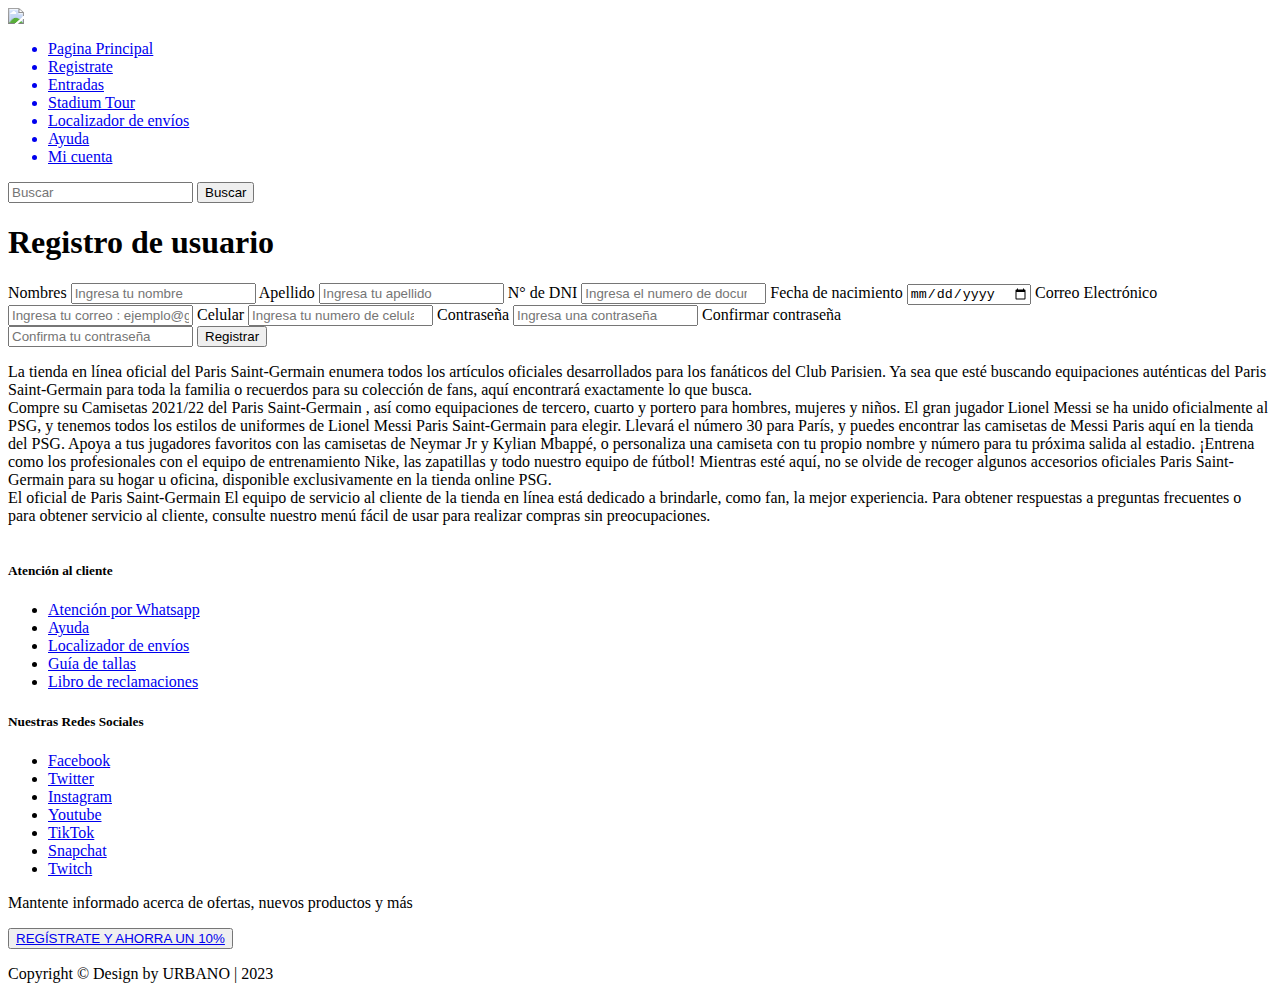
==== commit b5b15a40: "update" ====
--- a/pages/registro.html
+++ b/pages/registro.html
@@ -3,17 +3,17 @@
     <meta charset="UTF-8">
     <title>Registro Usuario</title>
     <!-- ICONO PAGINA WEB -->
-    <link rel="shortcut icon" href="/images/iconoPsg.ico">
+    <link rel="shortcut icon" href="images/iconoPsg.ico">
     <!-- REFERENCIA ESTILOS -->
-    <link rel="stylesheet" href="/style/registroStyle.css">
-    <link rel="stylesheet" href="/style/indexStyle.css">
+    <link rel="stylesheet" href="style/registroStyle.css">
+    <link rel="stylesheet" href="style/indexStyle.css">
 </head>
 
 <body>
 
     <!-- CONTACTANOS EN WHATSAPP -->
     <a id="contactoWSP" href="https://api.whatsapp.com/send?phone=51952401130s" target="_blank">
-        <img src="/images/whatsapp.png">
+        <img src="images/whatsapp.png">
     </a>
 
     <!-- CABEZERA DE PAGINA -->
@@ -32,7 +32,9 @@
         <!-- BUSCADOR Y LOGO DE PAGINA -->
         <div id="buscador">
             <div>
-                <img src="/images/logoPsg.png" alt="">
+                <a href="index.html">
+                    <img src="images/logoPsg.png" alt="">    
+                </a>
             </div>
             <div>
                 <form id="formBuscador">
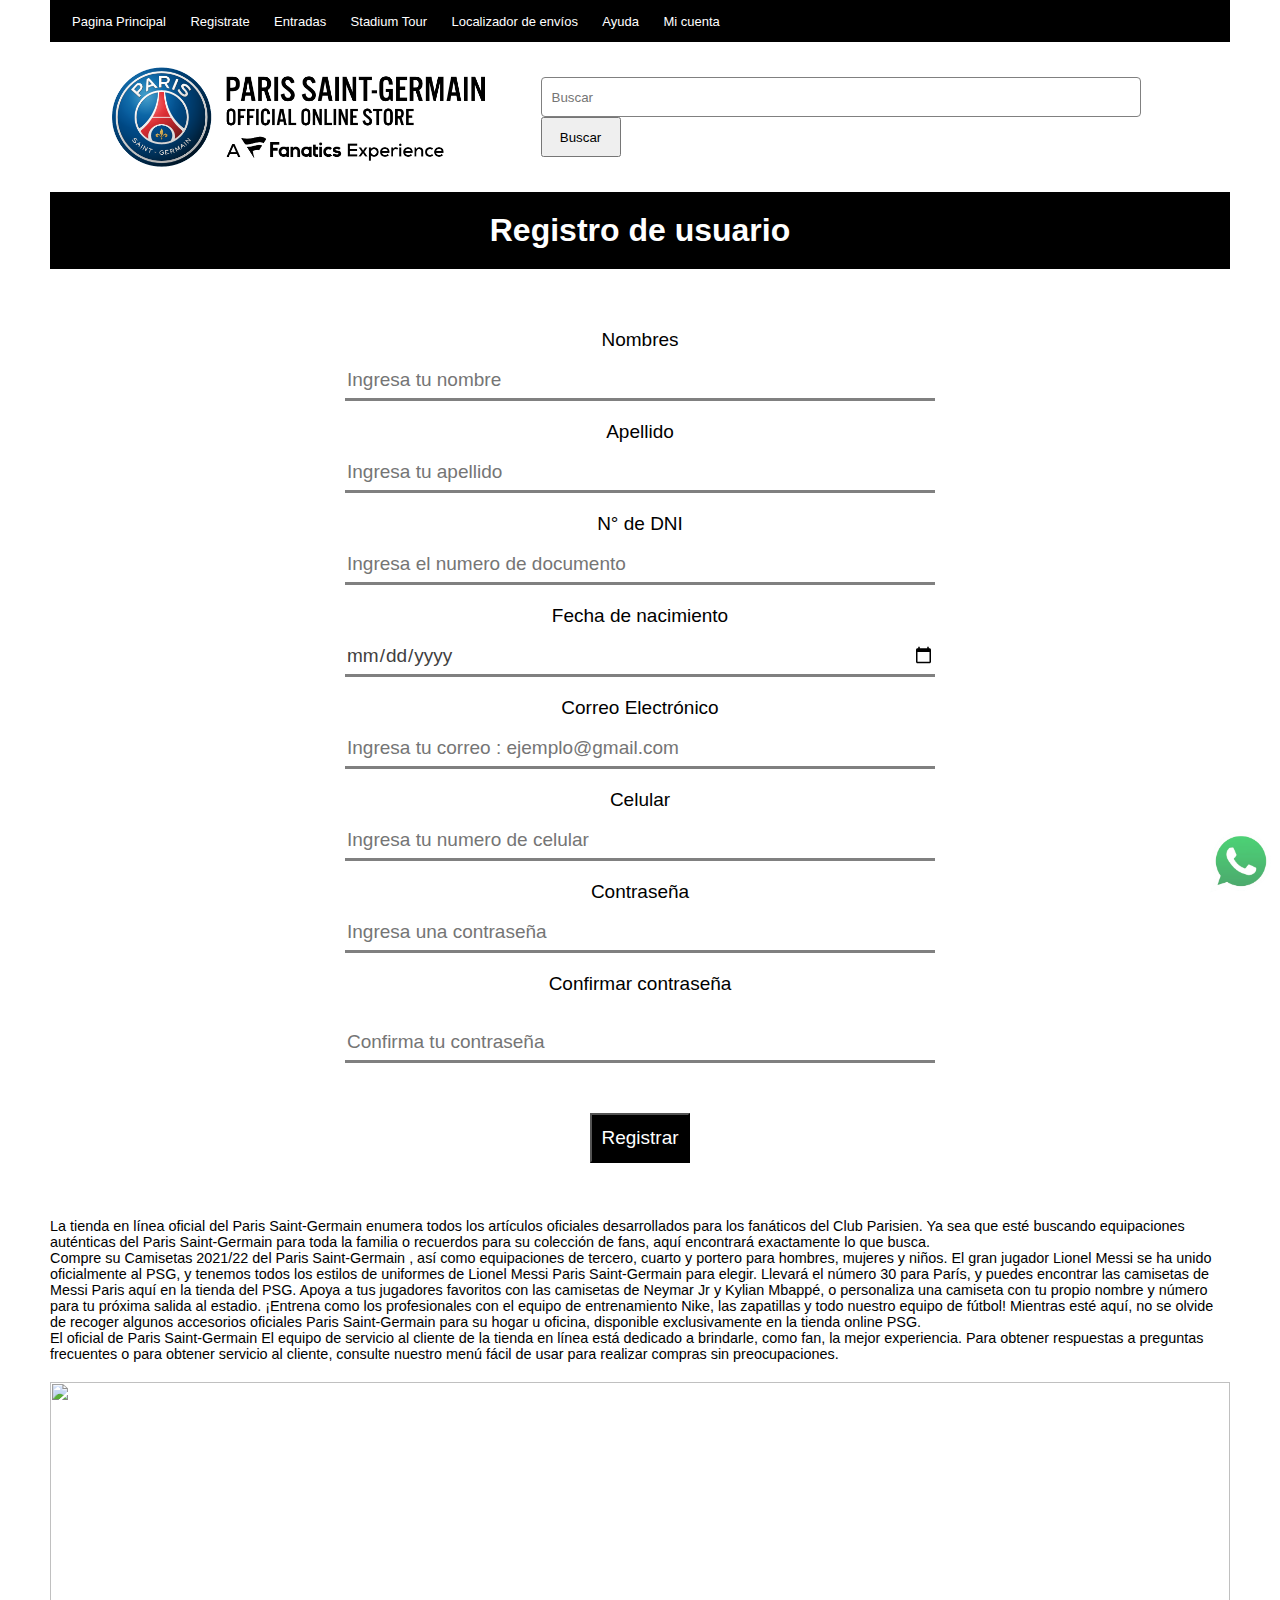
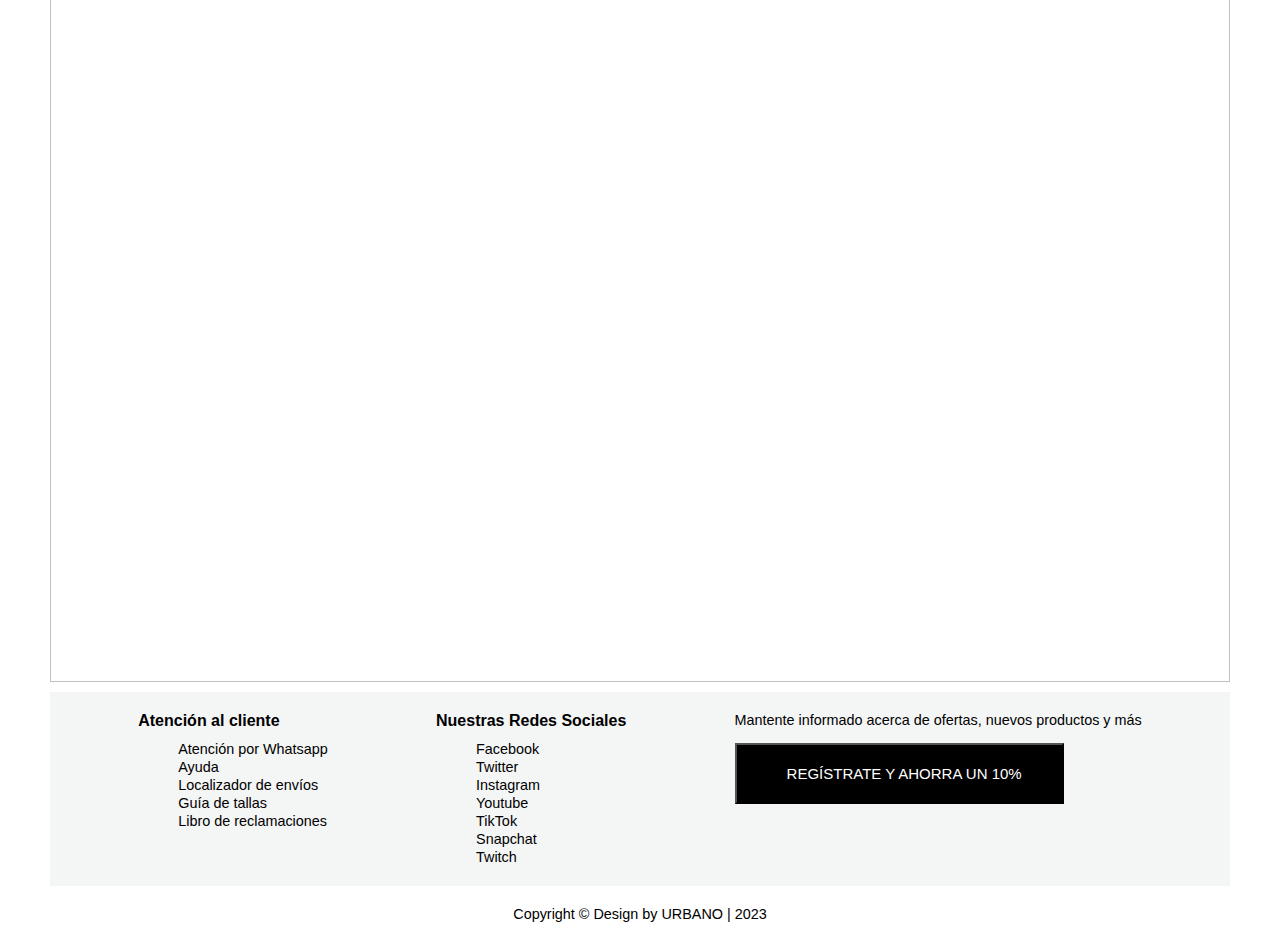
==== commit c01b7547: "update" ====
--- a/pages/registro.html
+++ b/pages/registro.html
@@ -3,17 +3,17 @@
     <meta charset="UTF-8">
     <title>Registro Usuario</title>
     <!-- ICONO PAGINA WEB -->
-    <link rel="shortcut icon" href="images/iconoPsg.ico">
+    <link rel="shortcut icon" href="../images/iconoPsg.ico">
     <!-- REFERENCIA ESTILOS -->
-    <link rel="stylesheet" href="style/registroStyle.css">
-    <link rel="stylesheet" href="style/indexStyle.css">
+    <link rel="stylesheet" href="../style/registroStyle.css">
+    <link rel="stylesheet" href="../style/indexStyle.css">
 </head>
 
 <body>
 
     <!-- CONTACTANOS EN WHATSAPP -->
     <a id="contactoWSP" href="https://api.whatsapp.com/send?phone=51952401130s" target="_blank">
-        <img src="images/whatsapp.png">
+        <img src="../images/whatsapp.png">
     </a>
 
     <!-- CABEZERA DE PAGINA -->
@@ -21,7 +21,7 @@
         <div id="cabecera-option">
             <ul>
                 <a href="../index.html"><li>Pagina Principal</li></a>
-                <a href="/pages/registro.html"><li>Registrate</li></a>
+                <a href="registro.html"><li>Registrate</li></a>
                 <a href="https://billetterie.psg.fr/en/?utm_source=store.psg.fr&utm_medium=referral&utm_campaign=Store_PSG" target="_blank"><li>Entradas</li></a>
                 <a href="https://es.experience.psg.fr/?utm_source=Store&utm_medium=Store_header&utm_campaign=Store_header_StadiumTour" target="_blank"><li>Stadium Tour</li></a>
                 <a href="https://store3.psg.fr/track-order" target="_blank"><li>Localizador de envíos</li></a>
@@ -32,8 +32,8 @@
         <!-- BUSCADOR Y LOGO DE PAGINA -->
         <div id="buscador">
             <div>
-                <a href="index.html">
-                    <img src="images/logoPsg.png" alt="">    
+                <a href="../index.html">
+                    <img src="../images/logoPsg.png" alt="">    
                 </a>
             </div>
             <div>
--- a/style/registroStyle.css
+++ b/style/registroStyle.css
@@ -0,0 +1,84 @@
+/*ESTILOS DE FORMULARIO*/
+
+#contentRegistro {
+    margin-left: 50px;
+    margin-right: 50px;
+}
+
+#contentRegistro div {
+    padding-bottom: 25px;
+}
+
+#contentRegistro div h1 {
+    background-color: #000000;
+    color: #FFFFFF;
+    padding-top: 20px;
+    padding-bottom: 20px;
+    text-align: center;
+}
+
+#formularioRegistro {
+    margin-top: 15px;
+    text-align: center;
+}
+
+#registroForm {
+    display: flex;
+    flex-direction: column;
+    margin: 0px auto;
+    align-items: center;
+}
+
+#registroForm label,input {
+    width: 50%;
+}
+
+#registroForm label {
+    margin-top: 10px;
+    padding: 10px;
+    font-size: 19px;
+}
+
+#registroForm input {
+    height: 40px;
+    border: 0;
+    outline: none;
+    border-bottom: 3px #808080 solid;
+    font-size: 19px;
+    color: #414040;
+    padding-top: 10px;
+    padding-bottom: 10px;
+}
+
+#registroForm input::placeholder {
+    font-size: 19px;
+}
+
+#registroForm input:hover{
+    background:#e8e7e7;
+}
+
+#registroForm button{
+    margin-top: 50px;
+    height: 50px;
+    width: 100px;
+    font-size: 19px;
+    background-color: black;
+    color: #FFFFFF;
+    cursor: pointer;
+}
+
+#registroForm button:hover{
+    font-size: 20px;
+}
+
+#contentRegistro a{
+    font-size: 19px;
+    color: #808080;
+    text-decoration: none;
+}
+
+#contentRegistro a:hover{
+    color: #000000;
+    text-decoration: underline;
+}--- a/style/indexStyle.css
+++ b/style/indexStyle.css
@@ -0,0 +1,242 @@
+* {
+    margin: 0;
+    font-family: "Open Sans",sans-serif;
+}
+
+#contactoWSP{
+    position: fixed;
+    bottom: 0;
+    right: 0;
+    width: 80px;
+}
+
+#contactoWSP img{
+    opacity: 0.7;
+    width: 80px;
+}
+
+#contactoWSP img:hover{
+    opacity: 1;
+    width: 90px;
+}
+
+/*ESTILO DE MENU DE NAVEGACION*/
+
+#cabecera-option ul {
+    background-color: #000000;
+    padding: 12px;
+    margin-left: 50px;
+    margin-right: 50px;
+}
+
+#cabecera-option ul li {
+    display: inline-block;
+    padding-left: 10px;
+    padding-right: 10px;
+    font-size: 13px;
+    color: #FFFFFF;
+}
+
+#cabecera-option ul li:hover {
+    text-decoration: underline;
+}
+
+/*ESTILO DE LOGO Y BUSCADOR DE PAGINA*/
+
+#buscador {
+    margin: 15px;
+    padding: 10px;
+    display: flex;
+    justify-content: space-between;
+    align-items: center;
+    margin-left: 50px;
+    margin-right: 50px;
+}
+
+#buscador img {
+    height: 100px;
+    padding-left: 50px;
+    padding-right: 50px;
+}
+
+#formBuscador input {
+    width: 600px;
+    height: 40px;
+    border-radius: 4px;
+    margin-right: 10px;
+    border: 1px #808080 solid;
+    padding-left: 10px;
+}
+
+#formBuscador button {
+    width: 80px;
+    height: 40px;
+    margin-right: 200px;
+}
+
+/*ESTILO MENU PRINCIPAL*/
+
+#menuPrincipal{
+    background-color: black;
+    margin-left: 50px;
+    margin-right: 50px;
+}
+
+#menuPrincipal ul{
+    display: flex;
+    justify-content: space-around;
+}
+
+#menuPrincipal ul a{
+    padding: 20px;
+    text-decoration: none;
+    color: #FFFFFF;
+    opacity: 0.8;
+}
+
+#menuPrincipal ul a:hover{
+    opacity: 1;
+}
+
+#menuPrincipal ul li{
+    list-style-type: none;
+}
+
+/*ESTILO TABLA*/
+
+#contenedorProducto{
+    margin-left: 50px;
+    margin-right: 50px;
+    margin-top: 10px;
+}
+
+#contenedorProducto h2{
+    background-color: #000000;
+    color: #FFFFFF;
+    padding-top: 20px;
+    padding-bottom: 20px;
+    text-align: center;
+    margin-bottom: 15px;
+}
+
+.producto{
+    display: block;
+    align-items: center;
+    height: 520px;
+    width: 392px;
+}
+
+.tituloProducto{
+    margin-top: 30px;
+    font-size: 15px;
+    text-align: center;
+}
+
+.fotoProducto{
+    width: 350px;
+    margin-top: 20px;
+    margin-left: 15px;
+    margin-bottom: 15px;
+}
+
+.agregarCarro{
+    margin-left: 15px;
+    padding: 8px;
+    border: 1px #000000 solid;
+    border-radius: 6    px;
+}
+
+.precioAntesProducto{
+    font-size: 15px;
+    color: #000000;
+    opacity: 0.6;
+    margin-left: 20px;
+    margin-top: 10px;
+}
+
+.precioProducto{
+    margin-top: 10px;
+    margin-left: 20px;
+    font-size: 22px;
+}
+
+.producto a{
+    margin-top: 10px;
+    list-style-type: none;
+    text-decoration: none;
+    background-color: #000000;
+    color: #FFFFFF;
+}
+
+.producto a:hover{
+    opacity: 0.4;
+}
+
+/*ESTILO ACERTA TIENDA*/
+
+#acercaTienda{
+    margin-left: 50px;
+    margin-right: 50px;
+    margin-top: 30px;
+}
+
+#acercaTienda img{
+    margin-top: 20px;
+    width: 100%;
+}
+
+/*PIE DE PAGINA*/
+
+#footer{
+    background-color: #f4f5f5;
+    margin-top: 10px;
+    display: flex;
+    justify-content: space-evenly;
+    margin-left: 50px;
+    margin-right: 50px;
+}
+
+#footer div{
+    margin: 20px;
+}
+
+#footer div h5{
+    margin-bottom: 10px;
+    font-size: 100%;
+}
+
+#footer div ul li{
+    list-style-type: none;
+}
+
+#footer div ul a,p{
+    font-size: 90%;
+    text-decoration: none;
+    color: #000;
+}
+
+#footer div ul a:hover{
+    text-decoration: underline;
+}
+
+#footerRegistro button{
+    margin-top: 15px;
+    padding: 20px;
+    background-color: #000000;
+    color: #FFFFFF;
+    cursor: pointer;
+    font-size: 15px;
+}
+
+#footerRegistro button a{
+    text-decoration: none;
+    color: #FFFFFF;
+    padding: 20px 20px 20px 30px;
+}
+
+#derechos{
+    padding-top: 20px;
+    padding-bottom: 20px;
+    display: flex;
+    justify-content: center;
+}